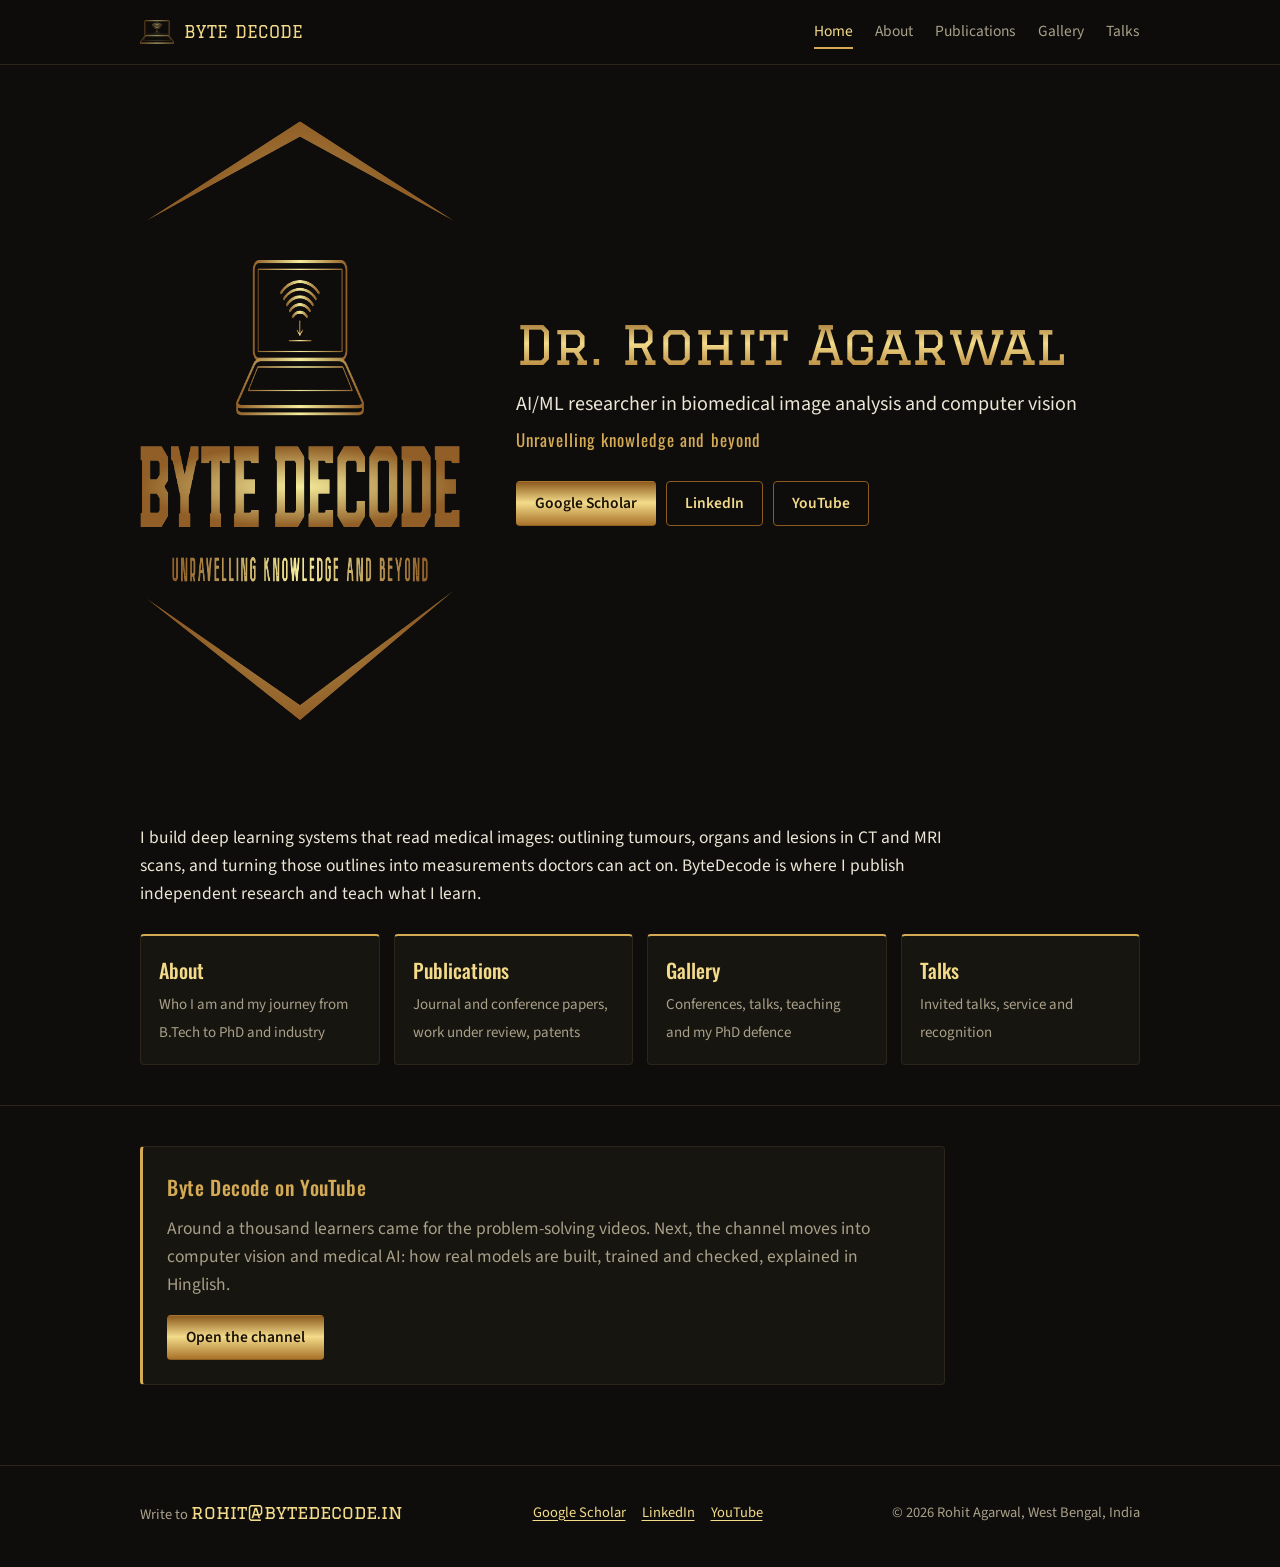
==== index.html @ e42e51a2 "Add files via upload" ====
<!doctype html>
<html lang="en">
<head>
<meta charset="utf-8">
<meta name="viewport" content="width=device-width, initial-scale=1">
<title>Dr. Rohit Agarwal | ByteDecode</title>
<meta name="description" content="Dr. Rohit Agarwal: AI/ML researcher in biomedical image analysis and computer vision. Publications, patents, talks and teaching under ByteDecode.">
<meta property="og:title" content="Dr. Rohit Agarwal | ByteDecode">
<meta property="og:description" content="Dr. Rohit Agarwal: AI/ML researcher in biomedical image analysis and computer vision. Publications, patents, talks and teaching under ByteDecode.">
<meta property="og:image" content="https://www.bytedecode.in/logo.png">
<meta property="og:type" content="website">
<link rel="icon" type="image/png" href="mark.png">
<link rel="preconnect" href="https://fonts.googleapis.com">
<link rel="preconnect" href="https://fonts.gstatic.com" crossorigin>
<link href="https://fonts.googleapis.com/css2?family=Graduate&family=Oswald:wght@400;500&family=Source+Sans+3:wght@400;600;700&display=swap" rel="stylesheet">
<link rel="stylesheet" href="style.css">
</head>
<body>
<header class="site">
  <div class="wrap">
    <a class="brand" href="index.html"><img src="mark.png" alt="" width="34" height="25"><span>BYTE DECODE</span></a>
    <button class="menu-btn" aria-expanded="false" aria-controls="menu">Menu</button>
    <nav id="menu" aria-label="Main">
      <a href="index.html" aria-current="page">Home</a>
      <a href="about.html">About</a>
      <a href="publications.html">Publications</a>
      <a href="gallery.html">Gallery</a>
      <a href="talks.html">Talks</a>
    </nav>
  </div>
</header>
<main>
  <div class="hero">
    <div class="wrap">
      <img class="hero-logo" src="logo.png" alt="Byte Decode logo: Unravelling knowledge and beyond" width="540" height="599">
      <div>
        <h1>Dr. Rohit Agarwal</h1>
        <p class="role">AI/ML researcher in biomedical image analysis and computer vision</p>
        <p class="tagline">Unravelling knowledge and beyond</p>
        <div class="links">
          <a class="btn solid" href="https://scholar.google.com/citations?user=AT3e8pMAAAAJ&amp;hl=en" target="_blank" rel="noopener">Google Scholar</a>
          <a class="btn" href="https://www.linkedin.com/in/rohitagarwal08/" target="_blank" rel="noopener">LinkedIn</a>
          <a class="btn" href="https://www.youtube.com/@byte_decode" target="_blank" rel="noopener">YouTube</a>
        </div>
      </div>
    </div>
  </div>
  <section>
    <div class="wrap">
      <p>I build deep learning systems that read medical images: outlining tumours, organs and lesions in CT and MRI scans, and turning those outlines into measurements doctors can act on. ByteDecode is where I publish independent research and teach what I learn.</p>
      <div class="tiles" style="margin-top:26px">
        <a class="tile" href="about.html"><b>About</b><span>Who I am and my journey from B.Tech to PhD and industry</span></a>
        <a class="tile" href="publications.html"><b>Publications</b><span>Journal and conference papers, work under review, patents</span></a>
        <a class="tile" href="gallery.html"><b>Gallery</b><span>Conferences, talks, teaching and my PhD defence</span></a>
        <a class="tile" href="talks.html"><b>Talks</b><span>Invited talks, service and recognition</span></a>
      </div>
    </div>
  </section>
  <section>
    <div class="wrap">
      <div class="card">
        <h3>Byte Decode on YouTube</h3>
        <p>Around a thousand learners came for the problem-solving videos. Next, the channel moves into computer vision and medical AI: how real models are built, trained and checked, explained in Hinglish.</p>
        <a class="btn solid" href="https://www.youtube.com/@byte_decode" target="_blank" rel="noopener">Open the channel</a>
      </div>
    </div>
  </section>
</main>
<footer>
  <div class="wrap">
    <div class="contact">Write to <a href="mailto:rohit@bytedecode.in">rohit@bytedecode.in</a></div>
    <div class="flinks">
      <a href="https://scholar.google.com/citations?user=AT3e8pMAAAAJ&amp;hl=en" target="_blank" rel="noopener">Google Scholar</a>
      <a href="https://www.linkedin.com/in/rohitagarwal08/" target="_blank" rel="noopener">LinkedIn</a>
      <a href="https://www.youtube.com/@byte_decode" target="_blank" rel="noopener">YouTube</a>
    </div>
    <div>&copy; 2026 Rohit Agarwal, West Bengal, India</div>
  </div>
</footer>
<script>
(function () {
  var b = document.querySelector(".menu-btn"), n = document.getElementById("menu");
  b.addEventListener("click", function () {
    var o = n.classList.toggle("open"); b.setAttribute("aria-expanded", o);
  });
})();
</script>

</body>
</html>
---- style.css ----
:root {
  --bg: #0E0D0B;
  --surface: #17150F;
  --line: #2B2619;
  --text: #ECE6D6;
  --muted: #A9A08A;
  --gold: #D4AA55;
  --gold-light: #F3DB8A;
  --gold-dark: #8C5A1E;
  --gold-grad: linear-gradient(180deg, #8C5A1E 0%, #F3DB8A 48%, #A8732A 100%);
  --display: "Graduate", Georgia, serif;
  --condensed: "Oswald", "Arial Narrow", sans-serif;
  --sans: "Source Sans 3", system-ui, sans-serif;
}
* { box-sizing: border-box; }
html { scroll-padding-top: 80px; }
body { margin: 0; background: var(--bg); color: var(--text); font-family: var(--sans); font-size: 17.5px; line-height: 1.6; -webkit-font-smoothing: antialiased; }
a { color: var(--gold-light); text-underline-offset: 3px; }
a:hover { color: #fff; }
a:focus-visible, button:focus-visible { outline: 2px solid var(--gold); outline-offset: 3px; border-radius: 3px; }
img { max-width: 100%; display: block; }
.wrap { max-width: 1040px; margin: 0 auto; padding: 0 20px; }

/* Header and menu */
header.site { position: sticky; top: 0; z-index: 10; background: rgba(14,13,11,.94); backdrop-filter: blur(6px); border-bottom: 1px solid var(--line); }
header.site .wrap { display: flex; align-items: center; justify-content: space-between; gap: 16px; min-height: 64px; flex-wrap: wrap; }
.brand { display: flex; align-items: center; gap: 10px; text-decoration: none; color: var(--gold-light); }
.brand img { width: 34px; height: auto; }
.brand span { font-family: var(--display); font-size: 17px; letter-spacing: .02em; }
nav { display: flex; gap: 22px; }
nav a { color: var(--muted); text-decoration: none; font-size: 15.5px; padding: 4px 0; border-bottom: 2px solid transparent; }
nav a:hover { color: var(--gold-light); }
nav a[aria-current="page"] { color: var(--gold-light); border-bottom-color: var(--gold); }
.menu-btn { display: none; background: none; border: 1px solid var(--gold-dark); color: var(--gold-light); font: inherit; font-size: 15px; padding: 5px 12px; border-radius: 4px; cursor: pointer; }

/* Page heading */
.page-head { padding: 48px 0 8px; }
h1.page { font-family: var(--display); font-weight: 400; font-size: clamp(30px, 4.4vw, 42px); margin: 0 0 8px; background: var(--gold-grad); -webkit-background-clip: text; background-clip: text; color: transparent; }
.lead { color: var(--muted); margin: 0; max-width: 46em; }
main section { padding: 40px 0; }
main section + section { border-top: 1px solid var(--line); }
h2 { font-family: var(--display); font-weight: 400; font-size: 26px; color: var(--gold-light); margin: 0 0 22px; letter-spacing: .01em; }
h3 { font-family: var(--condensed); font-weight: 500; font-size: 20px; color: var(--gold); margin: 0 0 12px; letter-spacing: .03em; }
p { margin: 0 0 16px; max-width: 46em; }
.muted { color: var(--muted); }

/* Buttons */
.links { display: flex; flex-wrap: wrap; gap: 10px; }
.btn { display: inline-block; padding: 9px 18px; border-radius: 4px; border: 1px solid var(--gold-dark); color: var(--gold-light); text-decoration: none; font-weight: 600; font-size: 15.5px; }
.btn:hover { border-color: var(--gold-light); color: #fff; }
.btn.solid { background: var(--gold-grad); color: #1A1206; border-color: transparent; }
.btn.solid:hover { color: #000; filter: brightness(1.08); }

/* Home */
.hero { padding: 56px 0 64px; }
.hero .wrap { display: grid; grid-template-columns: 320px 1fr; gap: 56px; align-items: center; }
.hero-logo { width: 100%; max-width: 320px; }
.hero h1 { font-family: var(--display); font-weight: 400; font-size: clamp(34px, 5vw, 54px); line-height: 1.1; margin: 0 0 14px; background: var(--gold-grad); -webkit-background-clip: text; background-clip: text; color: transparent; }
.role { font-size: 20px; margin: 0 0 6px; }
.tagline { font-family: var(--condensed); color: var(--gold); font-size: 17px; letter-spacing: .06em; margin: 0 0 28px; }
.tiles { display: grid; grid-template-columns: repeat(4, 1fr); gap: 14px; }
.tile { display: block; text-decoration: none; color: var(--text); background: var(--surface); border: 1px solid var(--line); border-top: 2px solid var(--gold); border-radius: 4px; padding: 18px; }
.tile:hover { border-color: var(--gold-dark); border-top-color: var(--gold-light); color: var(--text); }
.tile b { display: block; font-family: var(--condensed); font-weight: 500; font-size: 20px; color: var(--gold-light); margin-bottom: 4px; }
.tile span { color: var(--muted); font-size: 15px; }
.card { background: var(--surface); border: 1px solid var(--line); border-left: 3px solid var(--gold); padding: 24px; border-radius: 4px; max-width: 46em; }
.card p { color: var(--muted); }

.interests { display: flex; flex-wrap: wrap; gap: 8px; margin: 22px 0 0; padding: 0; }
.interests li { list-style: none; border: 1px solid var(--line); background: var(--surface); padding: 5px 12px; border-radius: 3px; font-size: 15px; }

/* Timeline */
.timeline { list-style: none; margin: 0; padding: 0; position: relative; }
.timeline::before { content: ""; position: absolute; left: 112px; top: 8px; bottom: 8px; width: 2px; background: linear-gradient(var(--gold-light), var(--gold-dark)); }
.timeline li { display: grid; grid-template-columns: 112px 1fr; gap: 0 32px; padding: 0 0 34px; position: relative; }
.timeline li:last-child { padding-bottom: 0; }
.timeline li::before { content: ""; position: absolute; left: 106px; top: 7px; width: 14px; height: 14px; border-radius: 50%; background: var(--bg); border: 2px solid var(--gold); }
.timeline .when { font-family: var(--condensed); color: var(--gold); font-size: 16px; padding-right: 22px; text-align: right; }
.timeline .title { font-weight: 700; font-size: 18.5px; }
.timeline .place { color: var(--gold-light); margin-bottom: 4px; }
.timeline .what p { color: var(--muted); font-size: 16px; margin: 0; }

/* Publications */
.jump { display: flex; flex-wrap: wrap; gap: 8px; margin-top: 20px; }
.jump a { text-decoration: none; border: 1px solid var(--line); background: var(--surface); padding: 5px 12px; border-radius: 3px; font-size: 15px; color: var(--gold-light); }
.jump a:hover { border-color: var(--gold-dark); }
.jump a span { color: var(--muted); margin-left: 4px; }
.pubs { list-style: none; margin: 0; padding: 0; counter-reset: p; }
.pubs li { counter-increment: p; display: grid; grid-template-columns: 36px 1fr; gap: 12px; padding: 14px 0; border-bottom: 1px solid var(--line); }
.pubs li::before { content: counter(p) "."; color: var(--gold); font-family: var(--condensed); padding-top: 1px; }
.pubs .t { font-weight: 600; }
.pubs .a { color: var(--muted); font-size: 15.5px; }
.pubs .a b { color: var(--text); font-weight: 600; }
.pubs .v { font-size: 15.5px; }
.pubs .v i { color: var(--gold-light); font-style: normal; }
.tag { display: inline-block; font-size: 13px; border: 1px solid var(--gold-dark); color: var(--gold); padding: 0 7px; border-radius: 3px; margin-left: 6px; white-space: nowrap; }

/* Talks */
.two { display: grid; grid-template-columns: 1fr 1fr; gap: 40px; }
.plain { margin: 0; padding-left: 20px; }
.plain li { margin-bottom: 10px; }
.plain li::marker { color: var(--gold); }

/* Gallery */
.event { padding: 32px 0; }
.event + .event { border-top: 1px solid var(--line); }
.event h2 { margin-bottom: 4px; }
.event .meta { color: var(--muted); margin: 0 0 18px; }
.grid { display: grid; grid-template-columns: repeat(auto-fill, minmax(220px, 1fr)); gap: 12px; }
.grid button { padding: 0; border: 1px solid var(--line); background: var(--surface); border-radius: 4px; overflow: hidden; cursor: zoom-in; }
.grid button:hover { border-color: var(--gold-dark); }
.grid img { width: 100%; aspect-ratio: 4/3; object-fit: cover; }
.lightbox { position: fixed; inset: 0; background: rgba(5,5,4,.94); display: none; align-items: center; justify-content: center; z-index: 50; padding: 56px 16px 72px; }
.lightbox.open { display: flex; }
.lightbox img { max-height: 100%; max-width: 100%; object-fit: contain; border-radius: 3px; }
.lightbox .cap { position: absolute; bottom: 20px; left: 16px; right: 16px; text-align: center; color: var(--muted); font-size: 15px; }
.lightbox button { position: absolute; background: rgba(23,21,15,.9); border: 1px solid var(--gold-dark); color: var(--gold-light); font: inherit; font-size: 15px; border-radius: 4px; padding: 8px 14px; cursor: pointer; }
.lb-close { top: 12px; right: 16px; }
.lb-prev { left: 16px; top: 50%; transform: translateY(-50%); }
.lb-next { right: 16px; top: 50%; transform: translateY(-50%); }

/* Footer */
footer { border-top: 1px solid var(--line); padding: 32px 0 40px; margin-top: 40px; color: var(--muted); font-size: 14.5px; }
footer .wrap { display: flex; justify-content: space-between; gap: 18px; flex-wrap: wrap; align-items: center; }
footer .contact a { font-family: var(--display); font-size: 18px; text-decoration: none; color: var(--gold-light); }
footer .flinks { display: flex; gap: 16px; }

@media (max-width: 860px) {
  .menu-btn { display: inline-block; }
  nav { display: none; width: 100%; flex-direction: column; gap: 0; padding: 0 0 12px; }
  nav.open { display: flex; }
  nav a { padding: 10px 0; border-bottom: 1px solid var(--line); }
  nav a[aria-current="page"] { border-bottom-color: var(--line); }
  .hero .wrap { grid-template-columns: 1fr; gap: 28px; }
  .hero-logo { max-width: 220px; }
  .tiles { grid-template-columns: 1fr 1fr; }
  .two { grid-template-columns: 1fr; gap: 24px; }
  .timeline::before { left: 7px; }
  .timeline li { grid-template-columns: 1fr; padding-left: 32px; }
  .timeline li::before { left: 1px; }
  .timeline .when { text-align: left; padding: 0; }
  .lb-prev, .lb-next { top: auto; bottom: 14px; transform: none; }
  .lightbox .cap { bottom: 64px; }
}
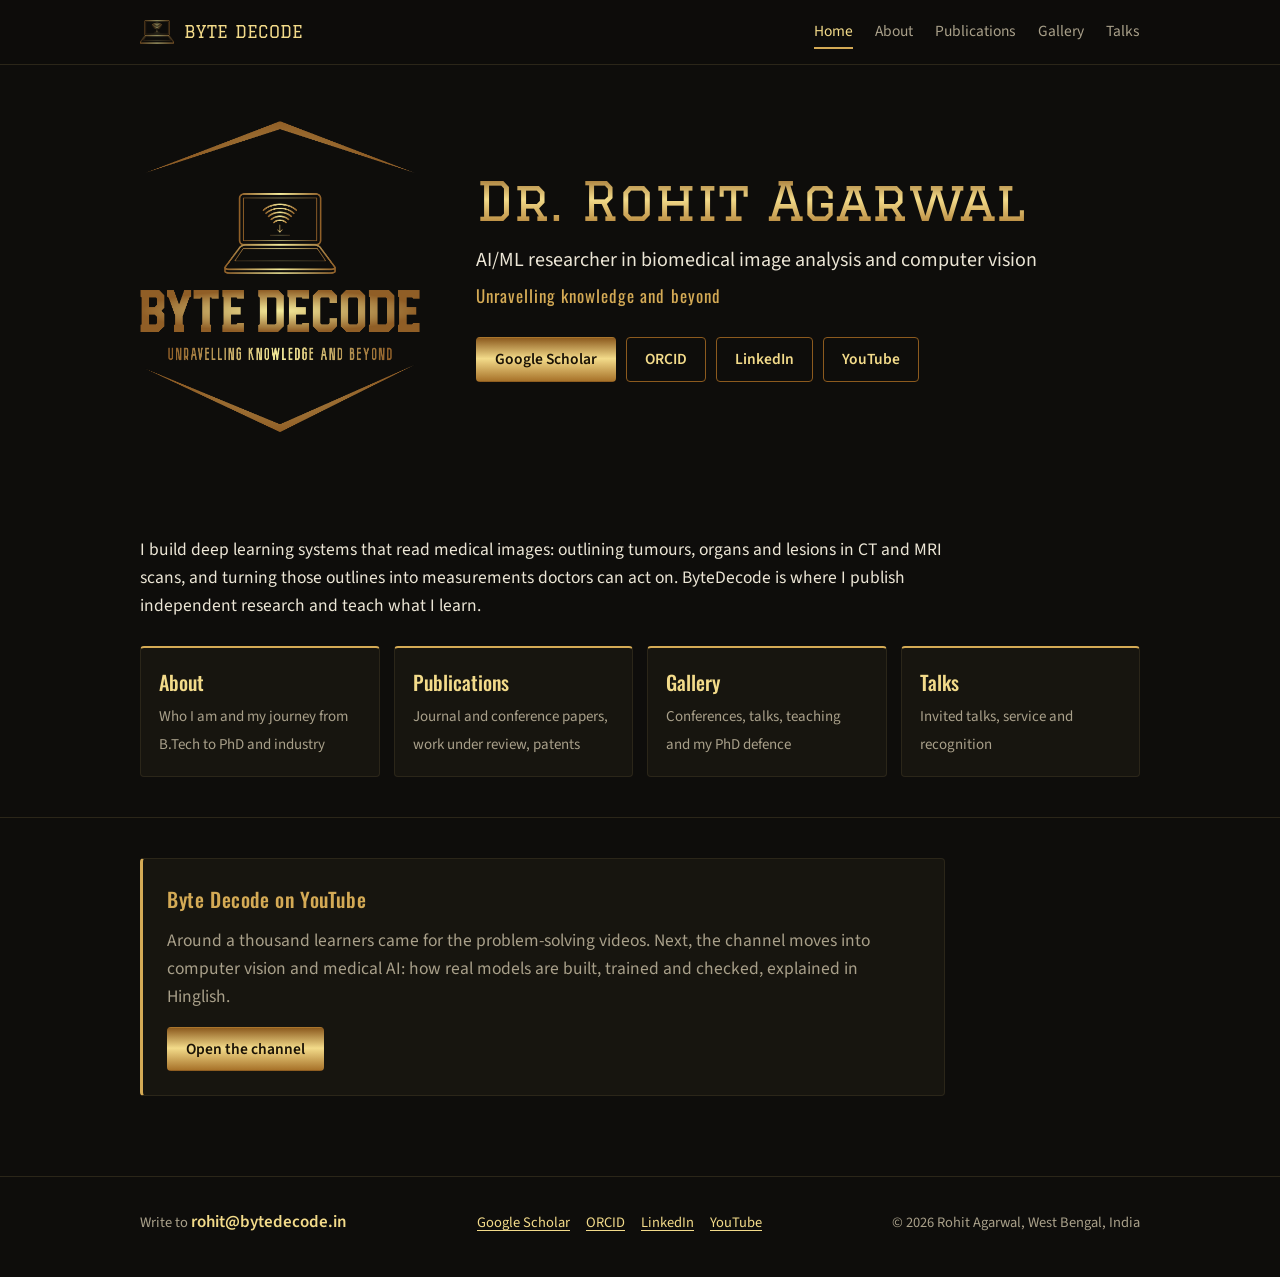
==== commit 5efdac13: "Add files via upload" ====
--- a/index.html
+++ b/index.html
@@ -39,6 +39,7 @@
         <p class="tagline">Unravelling knowledge and beyond</p>
         <div class="links">
           <a class="btn solid" href="https://scholar.google.com/citations?user=AT3e8pMAAAAJ&amp;hl=en" target="_blank" rel="noopener">Google Scholar</a>
+          <a class="btn" href="https://orcid.org/0000-0002-0441-9971" target="_blank" rel="noopener">ORCID</a>
           <a class="btn" href="https://www.linkedin.com/in/rohitagarwal08/" target="_blank" rel="noopener">LinkedIn</a>
           <a class="btn" href="https://www.youtube.com/@byte_decode" target="_blank" rel="noopener">YouTube</a>
         </div>
@@ -71,6 +72,7 @@
     <div class="contact">Write to <a href="mailto:rohit@bytedecode.in">rohit@bytedecode.in</a></div>
     <div class="flinks">
       <a href="https://scholar.google.com/citations?user=AT3e8pMAAAAJ&amp;hl=en" target="_blank" rel="noopener">Google Scholar</a>
+      <a href="https://orcid.org/0000-0002-0441-9971" target="_blank" rel="noopener">ORCID</a>
       <a href="https://www.linkedin.com/in/rohitagarwal08/" target="_blank" rel="noopener">LinkedIn</a>
       <a href="https://www.youtube.com/@byte_decode" target="_blank" rel="noopener">YouTube</a>
     </div>
--- a/style.css
+++ b/style.css
@@ -53,8 +53,8 @@
 
 /* Home */
 .hero { padding: 56px 0 64px; }
-.hero .wrap { display: grid; grid-template-columns: 320px 1fr; gap: 56px; align-items: center; }
-.hero-logo { width: 100%; max-width: 320px; }
+.hero .wrap { display: grid; grid-template-columns: 280px 1fr; gap: 56px; align-items: center; }
+.hero-logo { width: 100%; max-width: 280px; height: auto; }
 .hero h1 { font-family: var(--display); font-weight: 400; font-size: clamp(34px, 5vw, 54px); line-height: 1.1; margin: 0 0 14px; background: var(--gold-grad); -webkit-background-clip: text; background-clip: text; color: transparent; }
 .role { font-size: 20px; margin: 0 0 6px; }
 .tagline { font-family: var(--condensed); color: var(--gold); font-size: 17px; letter-spacing: .06em; margin: 0 0 28px; }
@@ -122,7 +122,7 @@
 /* Footer */
 footer { border-top: 1px solid var(--line); padding: 32px 0 40px; margin-top: 40px; color: var(--muted); font-size: 14.5px; }
 footer .wrap { display: flex; justify-content: space-between; gap: 18px; flex-wrap: wrap; align-items: center; }
-footer .contact a { font-family: var(--display); font-size: 18px; text-decoration: none; color: var(--gold-light); }
+footer .contact a { font-family: var(--sans); font-weight: 600; font-size: 17px; text-decoration: none; color: var(--gold-light); }
 footer .flinks { display: flex; gap: 16px; }
 
 @media (max-width: 860px) {
@@ -132,7 +132,7 @@
   nav a { padding: 10px 0; border-bottom: 1px solid var(--line); }
   nav a[aria-current="page"] { border-bottom-color: var(--line); }
   .hero .wrap { grid-template-columns: 1fr; gap: 28px; }
-  .hero-logo { max-width: 220px; }
+  .hero-logo { max-width: 180px; }
   .tiles { grid-template-columns: 1fr 1fr; }
   .two { grid-template-columns: 1fr; gap: 24px; }
   .timeline::before { left: 7px; }
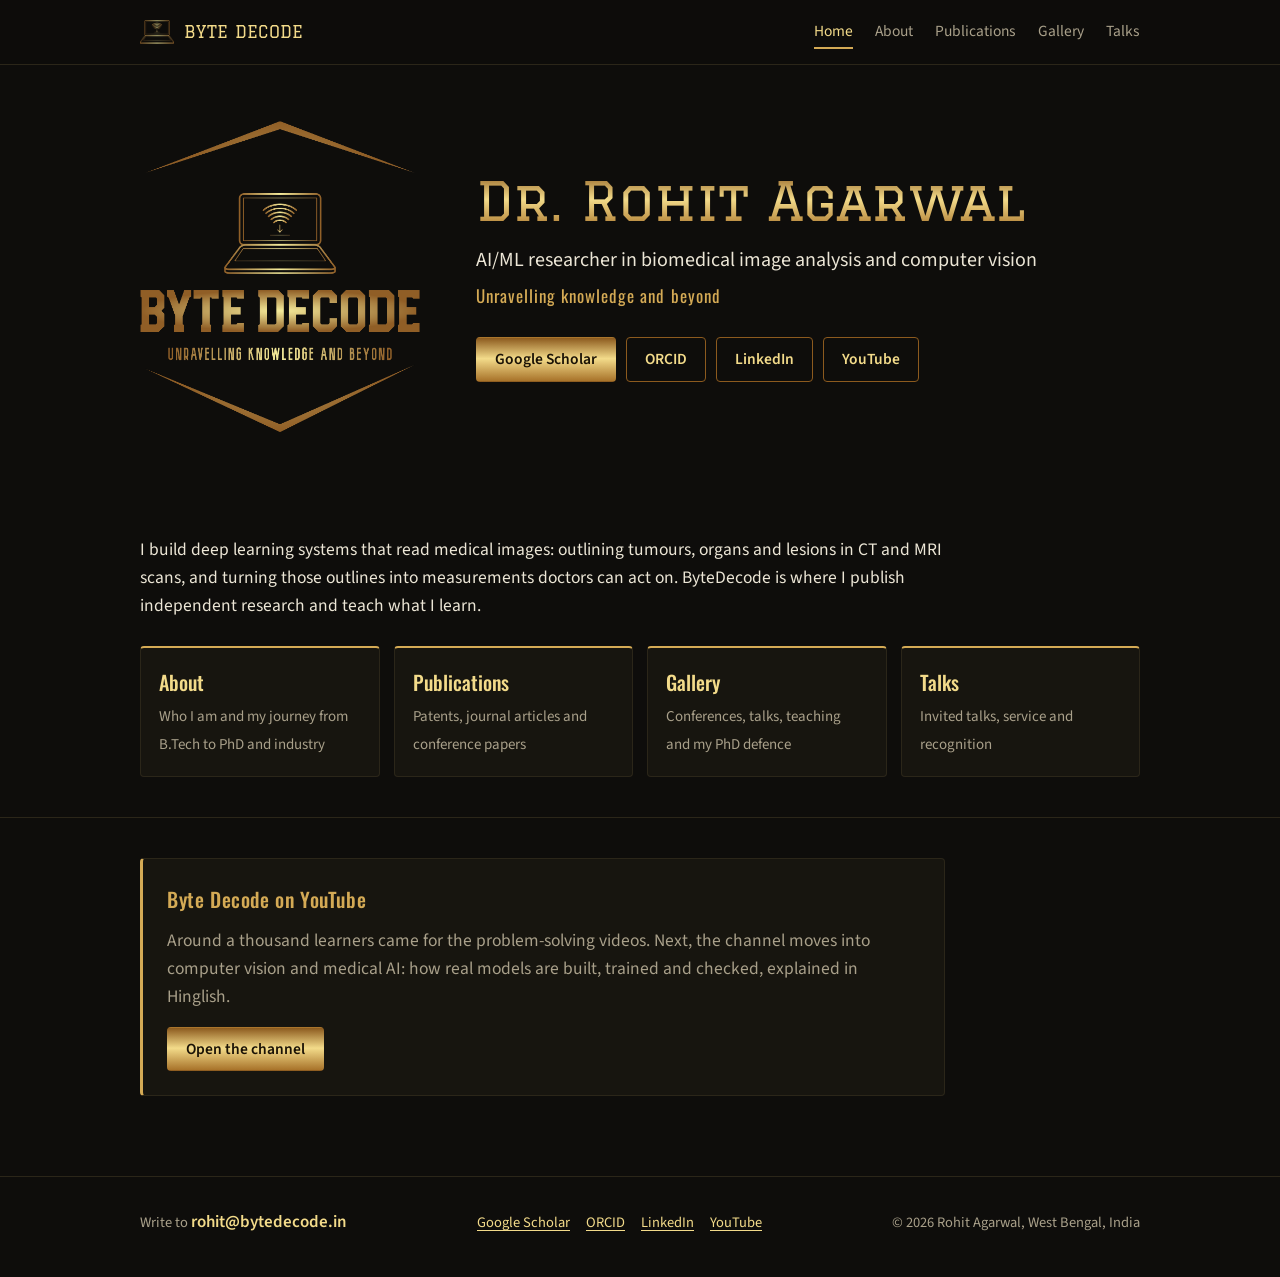
==== commit 4778058c: "Add files via upload" ====
--- a/index.html
+++ b/index.html
@@ -13,7 +13,7 @@
 <link rel="preconnect" href="https://fonts.googleapis.com">
 <link rel="preconnect" href="https://fonts.gstatic.com" crossorigin>
 <link href="https://fonts.googleapis.com/css2?family=Graduate&family=Oswald:wght@400;500&family=Source+Sans+3:wght@400;600;700&display=swap" rel="stylesheet">
-<link rel="stylesheet" href="style.css">
+<link rel="stylesheet" href="style.css?v=3">
 </head>
 <body>
 <header class="site">
@@ -51,7 +51,7 @@
       <p>I build deep learning systems that read medical images: outlining tumours, organs and lesions in CT and MRI scans, and turning those outlines into measurements doctors can act on. ByteDecode is where I publish independent research and teach what I learn.</p>
       <div class="tiles" style="margin-top:26px">
         <a class="tile" href="about.html"><b>About</b><span>Who I am and my journey from B.Tech to PhD and industry</span></a>
-        <a class="tile" href="publications.html"><b>Publications</b><span>Journal and conference papers, work under review, patents</span></a>
+        <a class="tile" href="publications.html"><b>Publications</b><span>Patents, journal articles and conference papers</span></a>
         <a class="tile" href="gallery.html"><b>Gallery</b><span>Conferences, talks, teaching and my PhD defence</span></a>
         <a class="tile" href="talks.html"><b>Talks</b><span>Invited talks, service and recognition</span></a>
       </div>
